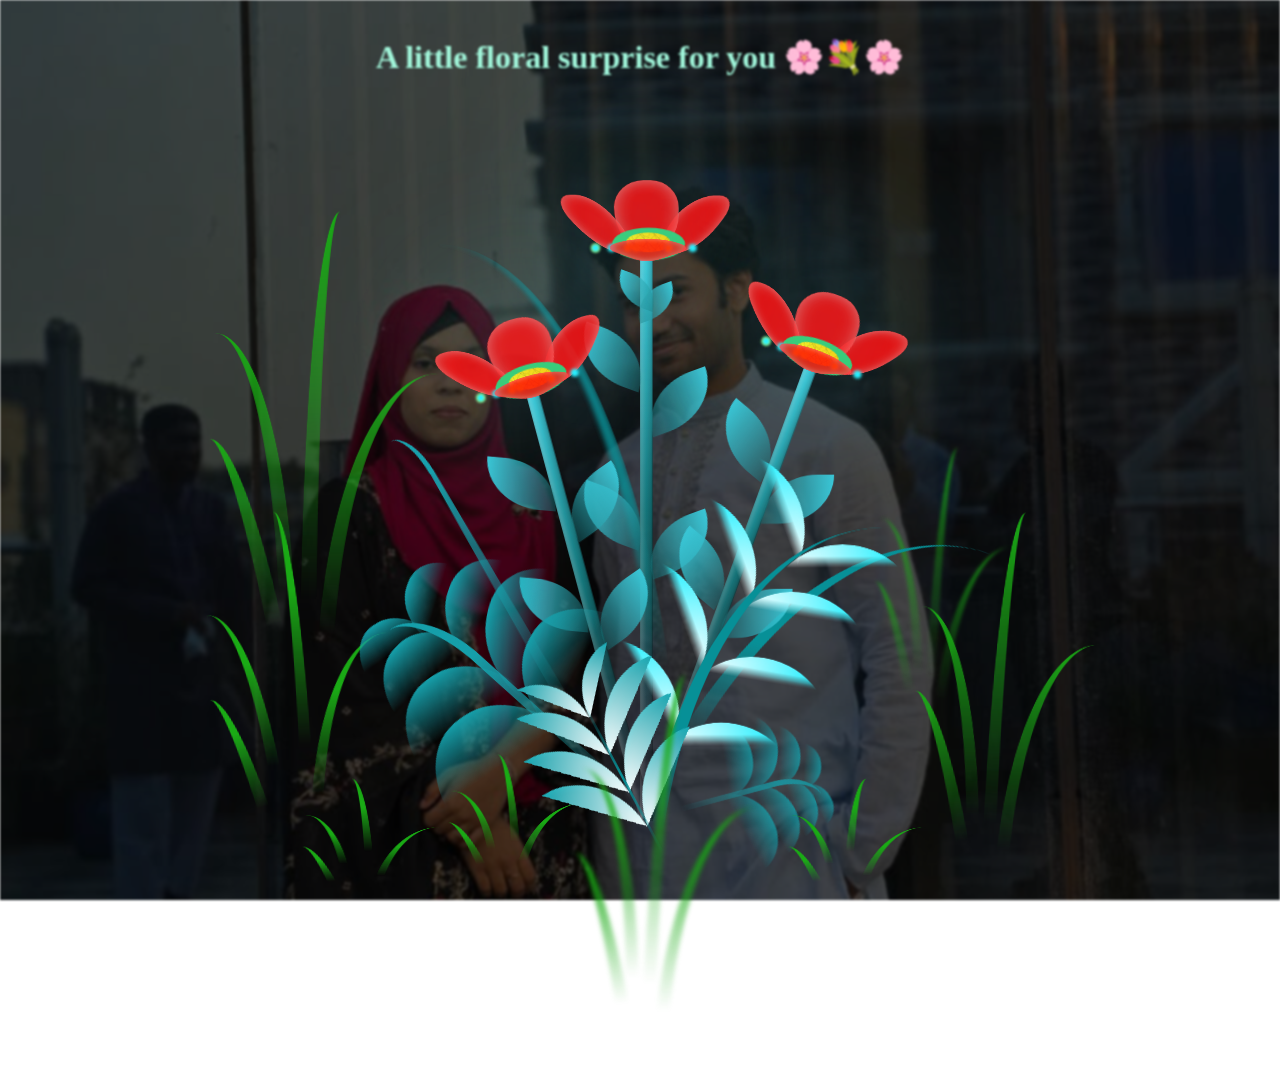
==== index1.html @ 7f997734 "first commit" ====
<!DOCTYPE html>
<html lang="en">
<head>
    <meta charset="UTF-8">
    <meta http-equiv="X-UA-Compatible" content="IE=edge">
    <meta name="viewport" content="width=device-width, initial-scale=1.0">
    <link rel="stylesheet" href="style1.css">
    <title>Blossoming Flowers at Magical Night</title>
</head>
<body class="not-loaded">
  <div class="night" style="text-align: center;"> <h1 style="color: rgb(162, 247, 219); margin-top: 3%;">A little floral surprise for you 🌸💐🌸 </h1> </div>
  <div class="flowers">
    
    <div class="flower flower--1">
      <div class="flower__leafs flower__leafs--1">
        <div class="flower__leaf flower__leaf--1"></div>
        <div class="flower__leaf flower__leaf--2"></div>
        <div class="flower__leaf flower__leaf--3"></div>
        <div class="flower__leaf flower__leaf--4"></div>
        <div class="flower__white-circle"></div>

        <div class="flower__light flower__light--1"></div>
        <div class="flower__light flower__light--2"></div>
        <div class="flower__light flower__light--3"></div>
        <div class="flower__light flower__light--4"></div>
        <div class="flower__light flower__light--5"></div>
        <div class="flower__light flower__light--6"></div>
        <div class="flower__light flower__light--7"></div>
        <div class="flower__light flower__light--8"></div>

      </div>
      <div class="flower__line">
        <div class="flower__line__leaf flower__line__leaf--1"></div>
        <div class="flower__line__leaf flower__line__leaf--2"></div>
        <div class="flower__line__leaf flower__line__leaf--3"></div>
        <div class="flower__line__leaf flower__line__leaf--4"></div>
        <div class="flower__line__leaf flower__line__leaf--5"></div>
        <div class="flower__line__leaf flower__line__leaf--6"></div>
      </div>
    </div>

    <div class="flower flower--2">
      <div class="flower__leafs flower__leafs--2">
        <div class="flower__leaf flower__leaf--1"></div>
        <div class="flower__leaf flower__leaf--2"></div>
        <div class="flower__leaf flower__leaf--3"></div>
        <div class="flower__leaf flower__leaf--4"></div>
        <div class="flower__white-circle"></div>

        <div class="flower__light flower__light--1"></div>
        <div class="flower__light flower__light--2"></div>
        <div class="flower__light flower__light--3"></div>
        <div class="flower__light flower__light--4"></div>
        <div class="flower__light flower__light--5"></div>
        <div class="flower__light flower__light--6"></div>
        <div class="flower__light flower__light--7"></div>
        <div class="flower__light flower__light--8"></div>

      </div>
      <div class="flower__line">
        <div class="flower__line__leaf flower__line__leaf--1"></div>
        <div class="flower__line__leaf flower__line__leaf--2"></div>
        <div class="flower__line__leaf flower__line__leaf--3"></div>
        <div class="flower__line__leaf flower__line__leaf--4"></div>
      </div>
    </div>

    <div class="flower flower--3">
      <div class="flower__leafs flower__leafs--3">
        <div class="flower__leaf flower__leaf--1"></div>
        <div class="flower__leaf flower__leaf--2"></div>
        <div class="flower__leaf flower__leaf--3"></div>
        <div class="flower__leaf flower__leaf--4"></div>
        <div class="flower__white-circle"></div>

        <div class="flower__light flower__light--1"></div>
        <div class="flower__light flower__light--2"></div>
        <div class="flower__light flower__light--3"></div>
        <div class="flower__light flower__light--4"></div>
        <div class="flower__light flower__light--5"></div>
        <div class="flower__light flower__light--6"></div>
        <div class="flower__light flower__light--7"></div>
        <div class="flower__light flower__light--8"></div>

      </div>
      <div class="flower__line">
        <div class="flower__line__leaf flower__line__leaf--1"></div>
        <div class="flower__line__leaf flower__line__leaf--2"></div>
        <div class="flower__line__leaf flower__line__leaf--3"></div>
        <div class="flower__line__leaf flower__line__leaf--4"></div>
      </div>
    </div>

    <div class="grow-ans" style="--d:1.2s">
      <div class="flower__g-long">
        <div class="flower__g-long__top"></div>
        <div class="flower__g-long__bottom"></div>
      </div>
    </div>

    <div class="growing-grass">
      <div class="flower__grass flower__grass--1">
        <div class="flower__grass--top"></div>
        <div class="flower__grass--bottom"></div>
        <div class="flower__grass__leaf flower__grass__leaf--1"></div>
        <div class="flower__grass__leaf flower__grass__leaf--2"></div>
        <div class="flower__grass__leaf flower__grass__leaf--3"></div>
        <div class="flower__grass__leaf flower__grass__leaf--4"></div>
        <div class="flower__grass__leaf flower__grass__leaf--5"></div>
        <div class="flower__grass__leaf flower__grass__leaf--6"></div>
        <div class="flower__grass__leaf flower__grass__leaf--7"></div>
        <div class="flower__grass__leaf flower__grass__leaf--8"></div>
        <div class="flower__grass__overlay"></div>
      </div>
    </div>

    <div class="growing-grass">
      <div class="flower__grass flower__grass--2">
        <div class="flower__grass--top"></div>
        <div class="flower__grass--bottom"></div>
        <div class="flower__grass__leaf flower__grass__leaf--1"></div>
        <div class="flower__grass__leaf flower__grass__leaf--2"></div>
        <div class="flower__grass__leaf flower__grass__leaf--3"></div>
        <div class="flower__grass__leaf flower__grass__leaf--4"></div>
        <div class="flower__grass__leaf flower__grass__leaf--5"></div>
        <div class="flower__grass__leaf flower__grass__leaf--6"></div>
        <div class="flower__grass__leaf flower__grass__leaf--7"></div>
        <div class="flower__grass__leaf flower__grass__leaf--8"></div>
        <div class="flower__grass__overlay"></div>
      </div>
    </div>

    <div class="grow-ans" style="--d:2.4s">
      <div class="flower__g-right flower__g-right--1">
        <div class="leaf"></div>
      </div>
    </div>

    <div class="grow-ans" style="--d:2.8s">
      <div class="flower__g-right flower__g-right--2">
        <div class="leaf"></div>
      </div>
    </div>

    <div class="grow-ans" style="--d:2.8s">
      <div class="flower__g-front">
        <div class="flower__g-front__leaf-wrapper flower__g-front__leaf-wrapper--1">
          <div class="flower__g-front__leaf"></div>
        </div>
        <div class="flower__g-front__leaf-wrapper flower__g-front__leaf-wrapper--2">
          <div class="flower__g-front__leaf"></div>
        </div>
        <div class="flower__g-front__leaf-wrapper flower__g-front__leaf-wrapper--3">
          <div class="flower__g-front__leaf"></div>
        </div>
        <div class="flower__g-front__leaf-wrapper flower__g-front__leaf-wrapper--4">
          <div class="flower__g-front__leaf"></div>
        </div>
        <div class="flower__g-front__leaf-wrapper flower__g-front__leaf-wrapper--5">
          <div class="flower__g-front__leaf"></div>
        </div>
        <div class="flower__g-front__leaf-wrapper flower__g-front__leaf-wrapper--6">
          <div class="flower__g-front__leaf"></div>
        </div>
        <div class="flower__g-front__leaf-wrapper flower__g-front__leaf-wrapper--7">
          <div class="flower__g-front__leaf"></div>
        </div>
        <div class="flower__g-front__leaf-wrapper flower__g-front__leaf-wrapper--8">
          <div class="flower__g-front__leaf"></div>
        </div>
        <div class="flower__g-front__line"></div>
      </div>
    </div>

    <div class="grow-ans" style="--d:3.2s">
      <div class="flower__g-fr">
        <div class="leaf"></div>
        <div class="flower__g-fr__leaf flower__g-fr__leaf--1"></div>
        <div class="flower__g-fr__leaf flower__g-fr__leaf--2"></div>
        <div class="flower__g-fr__leaf flower__g-fr__leaf--3"></div>
        <div class="flower__g-fr__leaf flower__g-fr__leaf--4"></div>
        <div class="flower__g-fr__leaf flower__g-fr__leaf--5"></div>
        <div class="flower__g-fr__leaf flower__g-fr__leaf--6"></div>
        <div class="flower__g-fr__leaf flower__g-fr__leaf--7"></div>
        <div class="flower__g-fr__leaf flower__g-fr__leaf--8"></div>
      </div>
    </div>

    <div class="long-g long-g--0">
      <div class="grow-ans" style="--d:3s">
        <div class="leaf leaf--0"></div>
      </div>
      <div class="grow-ans" style="--d:2.2s">
        <div class="leaf leaf--1"></div>
      </div>
      <div class="grow-ans" style="--d:3.4s">
        <div class="leaf leaf--2"></div>
      </div>
      <div class="grow-ans" style="--d:3.6s">
        <div class="leaf leaf--3"></div>
      </div>
    </div>

    <div class="long-g long-g--1">
      <div class="grow-ans" style="--d:3.6s">
        <div class="leaf leaf--0"></div>
      </div>
      <div class="grow-ans" style="--d:3.8s">
        <div class="leaf leaf--1"></div>
      </div>
      <div class="grow-ans" style="--d:4s">
        <div class="leaf leaf--2"></div>
      </div>
      <div class="grow-ans" style="--d:4.2s">
        <div class="leaf leaf--3"></div>
      </div>
    </div>

    <div class="long-g long-g--2">
      <div class="grow-ans" style="--d:4s">
        <div class="leaf leaf--0"></div>
      </div>
      <div class="grow-ans" style="--d:4.2s">
        <div class="leaf leaf--1"></div>
      </div>
      <div class="grow-ans" style="--d:4.4s">
        <div class="leaf leaf--2"></div>
      </div>
      <div class="grow-ans" style="--d:4.6s">
        <div class="leaf leaf--3"></div>
      </div>
    </div>

    <div class="long-g long-g--3">
      <div class="grow-ans" style="--d:4s">
        <div class="leaf leaf--0"></div>
      </div>
      <div class="grow-ans" style="--d:4.2s">
        <div class="leaf leaf--1"></div>
      </div>
      <div class="grow-ans" style="--d:3s">
        <div class="leaf leaf--2"></div>
      </div>
      <div class="grow-ans" style="--d:3.6s">
        <div class="leaf leaf--3"></div>
      </div>
    </div>

    <div class="long-g long-g--4">
      <div class="grow-ans" style="--d:4s">
        <div class="leaf leaf--0"></div>
      </div>
      <div class="grow-ans" style="--d:4.2s">
        <div class="leaf leaf--1"></div>
      </div>
      <div class="grow-ans" style="--d:3s">
        <div class="leaf leaf--2"></div>
      </div>
      <div class="grow-ans" style="--d:3.6s">
        <div class="leaf leaf--3"></div>
      </div>
    </div>

    <div class="long-g long-g--5">
      <div class="grow-ans" style="--d:4s">
        <div class="leaf leaf--0"></div>
      </div>
      <div class="grow-ans" style="--d:4.2s">
        <div class="leaf leaf--1"></div>
      </div>
      <div class="grow-ans" style="--d:3s">
        <div class="leaf leaf--2"></div>
      </div>
      <div class="grow-ans" style="--d:3.6s">
        <div class="leaf leaf--3"></div>
      </div>
    </div>

    <div class="long-g long-g--6">
      <div class="grow-ans" style="--d:4.2s">
        <div class="leaf leaf--0"></div>
      </div>
      <div class="grow-ans" style="--d:4.4s">
        <div class="leaf leaf--1"></div>
      </div>
      <div class="grow-ans" style="--d:4.6s">
        <div class="leaf leaf--2"></div>
      </div>
      <div class="grow-ans" style="--d:4.8s">
        <div class="leaf leaf--3"></div>
      </div>
    </div>

    <div class="long-g long-g--7">
      <div class="grow-ans" style="--d:3s">
        <div class="leaf leaf--0"></div>
      </div>
      <div class="grow-ans" style="--d:3.2s">
        <div class="leaf leaf--1"></div>
      </div>
      <div class="grow-ans" style="--d:3.5s">
        <div class="leaf leaf--2"></div>
      </div>
      <div class="grow-ans" style="--d:3.6s">
        <div class="leaf leaf--3"></div>
      </div>
    </div>
  </div>
</body>
</html>
<script src="main1.js"></script>
---- style1.css ----
*,
*::after,
*::before {
  padding: 0;
  margin: 0;
  box-sizing: border-box;
}

:root {
  --dark-color: #ffffff;
}

body {
  display: flex;
  align-items: flex-end;
  justify-content: center;
  min-height: 100vh;
  background-color: var(--dark-color);
  overflow: hidden;
  perspective: 1000px;
}

.night {
  position: fixed;
  left: 50%;
  top: 0;
  transform: translateX(-50%);
  width: 100%;
  height: 100%;
  filter: blur(0.1vmin);
  background: 
        linear-gradient(rgba(0, 0, 0, 0.7), rgba(0, 0, 0, 0.7)), /* Darker overlay */
        url('image.jpeg'); /* Background image */
  background-size: cover; /* Cover the entire page */
  background-position: center; /* Center the image */
  background-repeat: no-repeat; /* Prevent tiling */}

.flowers {
  position: relative;
  transform: scale(0.9);
}

.flower {
  position: absolute;
  bottom: 10vmin;
  transform-origin: bottom center;
  z-index: 10;
  --fl-speed: 0.8s;
}
.flower--1 {
  animation: moving-flower-1 4s linear infinite;
}
.flower--1 .flower__line {
  height: 70vmin;
  animation-delay: 0.3s;
}
.flower--1 .flower__line__leaf--1 {
  animation: blooming-leaf-right var(--fl-speed) 1.6s backwards;
}
.flower--1 .flower__line__leaf--2 {
  animation: blooming-leaf-right var(--fl-speed) 1.4s backwards;
}
.flower--1 .flower__line__leaf--3 {
  animation: blooming-leaf-left var(--fl-speed) 1.2s backwards;
}
.flower--1 .flower__line__leaf--4 {
  animation: blooming-leaf-left var(--fl-speed) 1s backwards;
}
.flower--1 .flower__line__leaf--5 {
  animation: blooming-leaf-right var(--fl-speed) 1.8s backwards;
}
.flower--1 .flower__line__leaf--6 {
  animation: blooming-leaf-left var(--fl-speed) 2s backwards;
}
.flower--2 {
  left: 50%;
  transform: rotate(20deg);
  animation: moving-flower-2 4s linear infinite;
}
.flower--2 .flower__line {
  height: 60vmin;
  animation-delay: 0.6s;
}
.flower--2 .flower__line__leaf--1 {
  animation: blooming-leaf-right var(--fl-speed) 1.9s backwards;
}
.flower--2 .flower__line__leaf--2 {
  animation: blooming-leaf-right var(--fl-speed) 1.7s backwards;
}
.flower--2 .flower__line__leaf--3 {
  animation: blooming-leaf-left var(--fl-speed) 1.5s backwards;
}
.flower--2 .flower__line__leaf--4 {
  animation: blooming-leaf-left var(--fl-speed) 1.3s backwards;
}
.flower--3 {
  left: 50%;
  transform: rotate(-15deg);
  animation: moving-flower-3 4s linear infinite;
}
.flower--3 .flower__line {
  animation-delay: 0.9s;
}
.flower--3 .flower__line__leaf--1 {
  animation: blooming-leaf-right var(--fl-speed) 2.5s backwards;
}
.flower--3 .flower__line__leaf--2 {
  animation: blooming-leaf-right var(--fl-speed) 2.3s backwards;
}
.flower--3 .flower__line__leaf--3 {
  animation: blooming-leaf-left var(--fl-speed) 2.1s backwards;
}
.flower--3 .flower__line__leaf--4 {
  animation: blooming-leaf-left var(--fl-speed) 1.9s backwards;
}
.flower__leafs {
  position: relative;
  animation: blooming-flower 2s backwards;
}
.flower__leafs--1 {
  animation-delay: 1.1s;
}
.flower__leafs--2 {
  animation-delay: 1.4s;
}
.flower__leafs--3 {
  animation-delay: 1.7s;
}
.flower__leafs::after {
  content: "";
  position: absolute;
  left: 0;
  top: 0;
  transform: translate(-50%, -100%);
  width: 8vmin;
  height: 8vmin;
  background-color: #6bf0ff;
  filter: blur(10vmin);
}
.flower__leaf {
  position: absolute;
  bottom: 0;
  left: 50%;
  width: 8vmin;
  height: 11vmin;
  border-radius: 51% 49% 47% 53%/44% 45% 55% 69%;
  background-color: #a7ffee;
  background-image: linear-gradient(to top, #ff0000, #ff0000);
  transform-origin: bottom center;
  opacity: 0.9;
  box-shadow: inset 0 0 2vmin rgba(255, 255, 255, 0.5);
}
.flower__leaf--1 {
  transform: translate(-10%, 1%) rotateY(40deg) rotateX(-50deg);
}
.flower__leaf--2 {
  transform: translate(-50%, -4%) rotateX(40deg);
}
.flower__leaf--3 {
  transform: translate(-90%, 0%) rotateY(45deg) rotateX(50deg);
}
.flower__leaf--4 {
  width: 8vmin;
  height: 8vmin;
  transform-origin: bottom left;
  border-radius: 4vmin 10vmin 4vmin 4vmin;
  transform: translate(0%, 18%) rotateX(70deg) rotate(-43deg);
  background-image: linear-gradient(to top, #ff0404, #ff0000);
  z-index: 1;
  opacity: 0.8;
}
.flower__white-circle {
  position: absolute;
  left: -3.5vmin;
  top: -3vmin;
  width: 9vmin;
  height: 4vmin;
  border-radius: 50%;
  background-color: #34c96e;
}
.flower__white-circle::after {
  content: "";
  position: absolute;
  left: 50%;
  top: 45%;
  transform: translate(-50%, -50%);
  width: 60%;
  height: 60%;
  border-radius: inherit;
  background-image: repeating-linear-gradient(135deg, rgba(0, 0, 0, 0.03) 0px, rgba(0, 0, 0, 0.03) 1px, transparent 1px, transparent 12px), repeating-linear-gradient(45deg, rgba(0, 0, 0, 0.03) 0px, rgba(0, 0, 0, 0.03) 1px, transparent 1px, transparent 12px), repeating-linear-gradient(67.5deg, rgba(0, 0, 0, 0.03) 0px, rgba(0, 0, 0, 0.03) 1px, transparent 1px, transparent 12px), repeating-linear-gradient(135deg, rgba(0, 0, 0, 0.03) 0px, rgba(0, 0, 0, 0.03) 1px, transparent 1px, transparent 12px), repeating-linear-gradient(45deg, rgba(0, 0, 0, 0.03) 0px, rgba(0, 0, 0, 0.03) 1px, transparent 1px, transparent 12px), repeating-linear-gradient(112.5deg, rgba(0, 0, 0, 0.03) 0px, rgba(0, 0, 0, 0.03) 1px, transparent 1px, transparent 12px), repeating-linear-gradient(112.5deg, rgba(0, 0, 0, 0.03) 0px, rgba(0, 0, 0, 0.03) 1px, transparent 1px, transparent 12px), repeating-linear-gradient(45deg, rgba(0, 0, 0, 0.03) 0px, rgba(0, 0, 0, 0.03) 1px, transparent 1px, transparent 12px), repeating-linear-gradient(22.5deg, rgba(0, 0, 0, 0.03) 0px, rgba(0, 0, 0, 0.03) 1px, transparent 1px, transparent 12px), repeating-linear-gradient(45deg, rgba(0, 0, 0, 0.03) 0px, rgba(0, 0, 0, 0.03) 1px, transparent 1px, transparent 12px), repeating-linear-gradient(22.5deg, rgba(0, 0, 0, 0.03) 0px, rgba(0, 0, 0, 0.03) 1px, transparent 1px, transparent 12px), repeating-linear-gradient(135deg, rgba(0, 0, 0, 0.03) 0px, rgba(0, 0, 0, 0.03) 1px, transparent 1px, transparent 12px), repeating-linear-gradient(157.5deg, rgba(0, 0, 0, 0.03) 0px, rgba(0, 0, 0, 0.03) 1px, transparent 1px, transparent 12px), repeating-linear-gradient(67.5deg, rgba(0, 0, 0, 0.03) 0px, rgba(0, 0, 0, 0.03) 1px, transparent 1px, transparent 12px), repeating-linear-gradient(67.5deg, rgba(0, 0, 0, 0.03) 0px, rgba(0, 0, 0, 0.03) 1px, transparent 1px, transparent 12px), linear-gradient(90deg, rgb(255, 235, 18), rgb(255, 206, 0));
}
.flower__line {
  height: 55vmin;
  width: 1.5vmin;
  background-image: linear-gradient(to left, rgba(0, 0, 0, 0.2), transparent, rgba(255, 255, 255, 0.2)), linear-gradient(to top, transparent 10%, #14757a, #39c6d6);
  box-shadow: inset 0 0 2px rgba(0, 0, 0, 0.5);
  animation: grow-flower-tree 4s backwards;
}
.flower__line__leaf {
  --w: 7vmin;
  --h: calc(var(--w) + 2vmin);
  position: absolute;
  top: 20%;
  left: 90%;
  width: var(--w);
  height: var(--h);
  border-top-right-radius: var(--h);
  border-bottom-left-radius: var(--h);
  background-image: linear-gradient(to top, rgba(20, 117, 122, 0.4), #39c6d6);
}
.flower__line__leaf--1 {
  transform: rotate(70deg) rotateY(30deg);
}
.flower__line__leaf--2 {
  top: 45%;
  transform: rotate(70deg) rotateY(30deg);
}
.flower__line__leaf--3, .flower__line__leaf--4, .flower__line__leaf--6 {
  border-top-right-radius: 0;
  border-bottom-left-radius: 0;
  border-top-left-radius: var(--h);
  border-bottom-right-radius: var(--h);
  left: -460%;
  top: 12%;
  transform: rotate(-70deg) rotateY(30deg);
}
.flower__line__leaf--4 {
  top: 40%;
}
.flower__line__leaf--5 {
  top: 0;
  transform-origin: left;
  transform: rotate(70deg) rotateY(30deg) scale(0.6);
}
.flower__line__leaf--6 {
  top: -2%;
  left: -450%;
  transform-origin: right;
  transform: rotate(-70deg) rotateY(30deg) scale(0.6);
}
.flower__light {
  position: absolute;
  bottom: 0vmin;
  width: 1vmin;
  height: 1vmin;
  background-color: rgb(255, 251, 0);
  border-radius: 50%;
  filter: blur(0.2vmin);
  animation: light-ans 4s linear infinite backwards;
}
.flower__light:nth-child(odd) {
  background-color: #23f0ff;
}
.flower__light--1 {
  left: -2vmin;
  animation-delay: 1s;
}
.flower__light--2 {
  left: 3vmin;
  animation-delay: 0.5s;
}
.flower__light--3 {
  left: -6vmin;
  animation-delay: 0.3s;
}
.flower__light--4 {
  left: 6vmin;
  animation-delay: 0.9s;
}
.flower__light--5 {
  left: -1vmin;
  animation-delay: 1.5s;
}
.flower__light--6 {
  left: -4vmin;
  animation-delay: 3s;
}
.flower__light--7 {
  left: 3vmin;
  animation-delay: 2s;
}
.flower__light--8 {
  left: -6vmin;
  animation-delay: 3.5s;
}
.flower__grass {
  --c: #159faa;
  --line-w: 1.5vmin;
  position: absolute;
  bottom: 12vmin;
  left: -7vmin;
  display: flex;
  flex-direction: column;
  align-items: flex-end;
  z-index: 20;
  transform-origin: bottom center;
  transform: rotate(-48deg) rotateY(40deg);
}
.flower__grass--1 {
  animation: moving-grass 2s linear infinite;
}
.flower__grass--2 {
  left: 2vmin;
  bottom: 10vmin;
  transform: scale(0.5) rotate(75deg) rotateX(10deg) rotateY(-200deg);
  opacity: 0.8;
  z-index: 0;
  animation: moving-grass--2 1.5s linear infinite;
}
.flower__grass--top {
  width: 7vmin;
  height: 10vmin;
  border-top-right-radius: 100%;
  border-right: var(--line-w) solid var(--c);
  transform-origin: bottom center;
  transform: rotate(-2deg);
}
.flower__grass--bottom {
  margin-top: -2px;
  width: var(--line-w);
  height: 25vmin;
  background-image: linear-gradient(to top, transparent, var(--c));
}
.flower__grass__leaf {
  --size: 10vmin;
  position: absolute;
  width: calc(var(--size) * 2.1);
  height: var(--size);
  border-top-left-radius: var(--size);
  border-top-right-radius: var(--size);
  background-image: linear-gradient(to top, transparent, transparent 30%, var(--c));
  z-index: 100;
}
.flower__grass__leaf--1 {
  top: -6%;
  left: 30%;
  --size: 6vmin;
  transform: rotate(-20deg);
  animation: growing-grass-ans--1 2s 2.6s backwards;
}
@keyframes growing-grass-ans--1 {
  0% {
    transform-origin: bottom left;
    transform: rotate(-20deg) scale(0);
  }
}
.flower__grass__leaf--2 {
  top: -5%;
  left: -110%;
  --size: 6vmin;
  transform: rotate(10deg);
  animation: growing-grass-ans--2 2s 2.4s linear backwards;
}
@keyframes growing-grass-ans--2 {
  0% {
    transform-origin: bottom right;
    transform: rotate(10deg) scale(0);
  }
}
.flower__grass__leaf--3 {
  top: 5%;
  left: 60%;
  --size: 8vmin;
  transform: rotate(-18deg) rotateX(-20deg);
  animation: growing-grass-ans--3 2s 2.2s linear backwards;
}
@keyframes growing-grass-ans--3 {
  0% {
    transform-origin: bottom left;
    transform: rotate(-18deg) rotateX(-20deg) scale(0);
  }
}
.flower__grass__leaf--4 {
  top: 6%;
  left: -135%;
  --size: 8vmin;
  transform: rotate(2deg);
  animation: growing-grass-ans--4 2s 2s linear backwards;
}
@keyframes growing-grass-ans--4 {
  0% {
    transform-origin: bottom right;
    transform: rotate(2deg) scale(0);
  }
}
.flower__grass__leaf--5 {
  top: 20%;
  left: 60%;
  --size: 10vmin;
  transform: rotate(-24deg) rotateX(-20deg);
  animation: growing-grass-ans--5 2s 1.8s linear backwards;
}
@keyframes growing-grass-ans--5 {
  0% {
    transform-origin: bottom left;
    transform: rotate(-24deg) rotateX(-20deg) scale(0);
  }
}
.flower__grass__leaf--6 {
  top: 22%;
  left: -180%;
  --size: 10vmin;
  transform: rotate(10deg);
  animation: growing-grass-ans--6 2s 1.6s linear backwards;
}
@keyframes growing-grass-ans--6 {
  0% {
    transform-origin: bottom right;
    transform: rotate(10deg) scale(0);
  }
}
.flower__grass__leaf--7 {
  top: 39%;
  left: 70%;
  --size: 10vmin;
  transform: rotate(-10deg);
  animation: growing-grass-ans--7 2s 1.4s linear backwards;
}
@keyframes growing-grass-ans--7 {
  0% {
    transform-origin: bottom left;
    transform: rotate(-10deg) scale(0);
  }
}
.flower__grass__leaf--8 {
  top: 40%;
  left: -215%;
  --size: 11vmin;
  transform: rotate(10deg);
  animation: growing-grass-ans--8 2s 1.2s linear backwards;
}
@keyframes growing-grass-ans--8 {
  0% {
    transform-origin: bottom right;
    transform: rotate(10deg) scale(0);
  }
}
.flower__grass__overlay {
  position: absolute;
  top: -10%;
  right: 0%;
  width: 100%;
  height: 100%;
  /* background-color: rgba(0, 0, 0, 0.6); */
  filter: blur(1.5vmin);
  z-index: 100;
}
.flower__g-long {
  --w: 2vmin;
  --h: 6vmin;
  --c: #159faa;
  position: absolute;
  bottom: 10vmin;
  left: -3vmin;
  transform-origin: bottom center;
  transform: rotate(-30deg) rotateY(-20deg);
  display: flex;
  flex-direction: column;
  align-items: flex-end;
  animation: flower-g-long-ans 3s linear infinite;
}
@keyframes flower-g-long-ans {
  0%, 100% {
    transform: rotate(-30deg) rotateY(-20deg);
  }
  50% {
    transform: rotate(-32deg) rotateY(-20deg);
  }
}
.flower__g-long__top {
  top: calc(var(--h) * -1);
  width: calc(var(--w) + 1vmin);
  height: var(--h);
  border-top-right-radius: 100%;
  border-right: 0.7vmin solid var(--c);
  transform: translate(-0.7vmin, 1vmin);
}
.flower__g-long__bottom {
  width: var(--w);
  height: 50vmin;
  transform-origin: bottom center;
  background-image: linear-gradient(to top, transparent 30%, var(--c));
  box-shadow: inset 0 0 2px rgba(0, 0, 0, 0.5);
  -webkit-clip-path: polygon(35% 0, 65% 1%, 100% 100%, 0% 100%);
          clip-path: polygon(35% 0, 65% 1%, 100% 100%, 0% 100%);
}
.flower__g-right {
  position: absolute;
  bottom: 6vmin;
  left: -2vmin;
  transform-origin: bottom left;
  transform: rotate(20deg);
}
.flower__g-right .leaf {
  width: 30vmin;
  height: 50vmin;
  border-top-left-radius: 100%;
  border-left: 2vmin solid #079097;
  /* background-image: linear-gradient(to bottom, transparent, var(--dark-color) 60%); */
  -webkit-mask-image: linear-gradient(to top, transparent 30%, #079097 60%);
}
.flower__g-right--1 {
  animation: flower-g-right-ans 2.5s linear infinite;
}
.flower__g-right--2 {
  left: 5vmin;
  transform: rotateY(-180deg);
  animation: flower-g-right-ans--2 3s linear infinite;
}
.flower__g-right--2 .leaf {
  height: 75vmin;
  filter: blur(0.3vmin);
  opacity: 0.8;
}
@keyframes flower-g-right-ans {
  0%, 100% {
    transform: rotate(20deg);
  }
  50% {
    transform: rotate(24deg) rotateX(-20deg);
  }
}
@keyframes flower-g-right-ans--2 {
  0%, 100% {
    transform: rotateY(-180deg) rotate(0deg) rotateX(-20deg);
  }
  50% {
    transform: rotateY(-180deg) rotate(6deg) rotateX(-20deg);
  }
}
.flower__g-front {
  position: absolute;
  bottom: 6vmin;
  left: 2.5vmin;
  z-index: 100;
  transform-origin: bottom center;
  transform: rotate(-28deg) rotateY(30deg) scale(1.04);
  animation: flower__g-front-ans 2s linear infinite;
}
@keyframes flower__g-front-ans {
  0%, 100% {
    transform: rotate(-28deg) rotateY(30deg) scale(1.04);
  }
  50% {
    transform: rotate(-35deg) rotateY(40deg) scale(1.04);
  }
}
.flower__g-front__line {
  width: 0.3vmin;
  height: 20vmin;
  background-image: linear-gradient(to top, transparent, #079097, transparent 100%);
  position: relative;
}
.flower__g-front__leaf-wrapper {
  position: absolute;
  top: 0;
  left: 0;
  transform-origin: bottom left;
  transform: rotate(10deg);
}
.flower__g-front__leaf-wrapper:nth-child(even) {
  left: 0vmin;
  transform: rotateY(-180deg) rotate(5deg);
  animation: flower__g-front__leaf-left-ans 1s ease-in backwards;
}
.flower__g-front__leaf-wrapper:nth-child(odd) {
  animation: flower__g-front__leaf-ans 1s ease-in backwards;
}
.flower__g-front__leaf-wrapper--1 {
  top: -8vmin;
  transform: scale(0.7);
  animation: flower__g-front__leaf-ans 1s 5.5s ease-in backwards !important;
}
.flower__g-front__leaf-wrapper--2 {
  top: -8vmin;
  transform: rotateY(-180deg) scale(0.7) !important;
  animation: flower__g-front__leaf-left-ans-2 1s 4.6s ease-in backwards !important;
}
.flower__g-front__leaf-wrapper--3 {
  top: -3vmin;
  animation: flower__g-front__leaf-ans 1s 4.6s ease-in backwards;
}
.flower__g-front__leaf-wrapper--4 {
  top: -3vmin;
  transform: rotateY(-180deg) scale(0.9) !important;
  animation: flower__g-front__leaf-left-ans-2 1s 4.6s ease-in backwards !important;
}
@keyframes flower__g-front__leaf-left-ans-2 {
  0% {
    transform: rotateY(-180deg) scale(0);
  }
}
.flower__g-front__leaf-wrapper--5, .flower__g-front__leaf-wrapper--6 {
  top: 2vmin;
}
.flower__g-front__leaf-wrapper--7, .flower__g-front__leaf-wrapper--8 {
  top: 6.5vmin;
}
.flower__g-front__leaf-wrapper--2 {
  animation-delay: 5.2s !important;
}
.flower__g-front__leaf-wrapper--3 {
  animation-delay: 4.9s !important;
}
.flower__g-front__leaf-wrapper--5 {
  animation-delay: 4.3s !important;
}
.flower__g-front__leaf-wrapper--6 {
  animation-delay: 4.1s !important;
}
.flower__g-front__leaf-wrapper--7 {
  animation-delay: 3.8s !important;
}
.flower__g-front__leaf-wrapper--8 {
  animation-delay: 3.5s !important;
}
@keyframes flower__g-front__leaf-ans {
  0% {
    transform: rotate(10deg) scale(0);
  }
}
@keyframes flower__g-front__leaf-left-ans {
  0% {
    transform: rotateY(-180deg) rotate(5deg) scale(0);
  }
}
.flower__g-front__leaf {
  width: 10vmin;
  height: 10vmin;
  border-radius: 100% 0% 0% 100%/100% 100% 0% 0%;
  box-shadow: inset 0 2px 1vmin hsla(184, 97%, 58%, 0.2);
  background-image: linear-gradient(to bottom left, transparent, var(--dark-color)), linear-gradient(to bottom right, #159faa 50%, transparent 50%, transparent);
  -webkit-mask-image: linear-gradient(to bottom right, #159faa 50%, transparent 50%, transparent);
  mask-image: linear-gradient(to bottom right, #159faa 50%, transparent 50%, transparent);
}
.flower__g-fr {
  position: absolute;
  bottom: -4vmin;
  left: vmin;
  transform-origin: bottom left;
  z-index: 10;
  animation: flower__g-fr-ans 2s linear infinite;
}
@keyframes flower__g-fr-ans {
  0%, 100% {
    transform: rotate(2deg);
  }
  50% {
    transform: rotate(4deg);
  }
}
.flower__g-fr .leaf {
  width: 30vmin;
  height: 50vmin;
  border-top-left-radius: 100%;
  border-left: 2vmin solid #079097;
  -webkit-mask-image: linear-gradient(to top, transparent 25%, #079097 50%);
  position: relative;
  z-index: 1;
}
.flower__g-fr__leaf {
  position: absolute;
  top: 0;
  left: 0;
  width: 10vmin;
  height: 10vmin;
  border-radius: 100% 0% 0% 100%/100% 100% 0% 0%;
  box-shadow: inset 0 2px 1vmin hsla(184, 97%, 58%, 0.2);
  background-image: linear-gradient(to bottom left, transparent, var(--dark-color) 98%), linear-gradient(to bottom right, #23f0ff 45%, transparent 50%, transparent);
  -webkit-mask-image: linear-gradient(135deg, #159faa 40%, transparent 50%, transparent);
}
.flower__g-fr__leaf--1 {
  left: 20vmin;
  transform: rotate(45deg);
  animation: flower__g-fr-leaft-ans-1 0.5s 5.2s linear backwards;
}
@keyframes flower__g-fr-leaft-ans-1 {
  0% {
    transform-origin: left;
    transform: rotate(45deg) scale(0);
  }
}
.flower__g-fr__leaf--2 {
  left: 12vmin;
  top: -7vmin;
  transform: rotate(25deg) rotateY(-180deg);
  animation: flower__g-fr-leaft-ans-6 0.5s 5s linear backwards;
}
.flower__g-fr__leaf--3 {
  left: 15vmin;
  top: 6vmin;
  transform: rotate(55deg);
  animation: flower__g-fr-leaft-ans-5 0.5s 4.8s linear backwards;
}
.flower__g-fr__leaf--4 {
  left: 6vmin;
  top: -2vmin;
  transform: rotate(25deg) rotateY(-180deg);
  animation: flower__g-fr-leaft-ans-6 0.5s 4.6s linear backwards;
}
.flower__g-fr__leaf--5 {
  left: 10vmin;
  top: 14vmin;
  transform: rotate(55deg);
  animation: flower__g-fr-leaft-ans-5 0.5s 4.4s linear backwards;
}
@keyframes flower__g-fr-leaft-ans-5 {
  0% {
    transform-origin: left;
    transform: rotate(55deg) scale(0);
  }
}
.flower__g-fr__leaf--6 {
  left: 0vmin;
  top: 6vmin;
  transform: rotate(25deg) rotateY(-180deg);
  animation: flower__g-fr-leaft-ans-6 0.5s 4.2s linear backwards;
}
@keyframes flower__g-fr-leaft-ans-6 {
  0% {
    transform-origin: right;
    transform: rotate(25deg) rotateY(-180deg) scale(0);
  }
}
.flower__g-fr__leaf--7 {
  left: 5vmin;
  top: 22vmin;
  transform: rotate(45deg);
  animation: flower__g-fr-leaft-ans-7 0.5s 4s linear backwards;
}
@keyframes flower__g-fr-leaft-ans-7 {
  0% {
    transform-origin: left;
    transform: rotate(45deg) scale(0);
  }
}
.flower__g-fr__leaf--8 {
  left: -4vmin;
  top: 15vmin;
  transform: rotate(15deg) rotateY(-180deg);
  animation: flower__g-fr-leaft-ans-8 0.5s 3.8s linear backwards;
}
@keyframes flower__g-fr-leaft-ans-8 {
  0% {
    transform-origin: right;
    transform: rotate(15deg) rotateY(-180deg) scale(0);
  }
}

.long-g {
  position: absolute;
  bottom: 25vmin;
  left: -42vmin;
  transform-origin: bottom left;
}
.long-g--1 {
  bottom: 0vmin;
  transform: scale(0.8) rotate(-5deg);
}
.long-g--1 .leaf {
  -webkit-mask-image: linear-gradient(to top, transparent 40%, #079097 80%) !important;
}
.long-g--1 .leaf--1 {
  --w: 5vmin;
  --h: 60vmin;
  left: -2vmin;
  transform: rotate(3deg) rotateY(-180deg);
}
.long-g--2, .long-g--3 {
  bottom: -3vmin;
  left: -35vmin;
  transform-origin: center;
  transform: scale(0.6) rotateX(60deg);
}
.long-g--2 .leaf, .long-g--3 .leaf {
  -webkit-mask-image: linear-gradient(to top, transparent 50%, #079097 80%) !important;
}
.long-g--2 .leaf--1, .long-g--3 .leaf--1 {
  left: -1vmin;
  transform: rotateY(-180deg);
}
.long-g--3 {
  left: -17vmin;
  bottom: 0vmin;
}
.long-g--3 .leaf {
  -webkit-mask-image: linear-gradient(to top, transparent 40%, #079097 80%) !important;
}
.long-g--4 {
  left: 25vmin;
  bottom: -3vmin;
  transform-origin: center;
  transform: scale(0.6) rotateX(60deg);
}
.long-g--4 .leaf {
  -webkit-mask-image: linear-gradient(to top, transparent 50%, #079097 80%) !important;
}
.long-g--5 {
  left: 42vmin;
  bottom: 0vmin;
  transform: scale(0.8) rotate(2deg);
}
.long-g--6 {
  left: 0vmin;
  bottom: -20vmin;
  z-index: 100;
  filter: blur(0.3vmin);
  transform: scale(0.8) rotate(2deg);
}
.long-g--7 {
  left: 35vmin;
  bottom: 20vmin;
  z-index: -1;
  filter: blur(0.3vmin);
  transform: scale(0.6) rotate(2deg);
  opacity: 0.7;
}
.long-g .leaf {
  --w: 15vmin;
  --h: 40vmin;
  --c: #1aaa15;
  position: absolute;
  bottom: 0;
  width: var(--w);
  height: var(--h);
  border-top-left-radius: 100%;
  border-left: 2vmin solid var(--c);
  -webkit-mask-image: linear-gradient(to top, transparent 20%, var(--dark-color));
  transform-origin: bottom center;
}
.long-g .leaf--0 {
  left: 2vmin;
  animation: leaf-ans-1 4s linear infinite;
}
.long-g .leaf--1 {
  --w: 5vmin;
  --h: 60vmin;
  animation: leaf-ans-1 4s linear infinite;
}
.long-g .leaf--2 {
  --w: 10vmin;
  --h: 40vmin;
  left: -0.5vmin;
  bottom: 5vmin;
  transform-origin: bottom left;
  transform: rotateY(-180deg);
  animation: leaf-ans-2 3s linear infinite;
}
.long-g .leaf--3 {
  --w: 5vmin;
  --h: 30vmin;
  left: -1vmin;
  bottom: 3.2vmin;
  transform-origin: bottom left;
  transform: rotate(-10deg) rotateY(-180deg);
  animation: leaf-ans-3 3s linear infinite;
}

@keyframes leaf-ans-1 {
  0%, 100% {
    transform: rotate(-5deg) scale(1);
  }
  50% {
    transform: rotate(5deg) scale(1.1);
  }
}
@keyframes leaf-ans-2 {
  0%, 100% {
    transform: rotateY(-180deg) rotate(5deg);
  }
  50% {
    transform: rotateY(-180deg) rotate(0deg) scale(1.1);
  }
}
@keyframes leaf-ans-3 {
  0%, 100% {
    transform: rotate(-10deg) rotateY(-180deg);
  }
  50% {
    transform: rotate(-20deg) rotateY(-180deg);
  }
}
.grow-ans {
  animation: grow-ans 2s var(--d) backwards;
}

@keyframes grow-ans {
  0% {
    transform: scale(0);
    opacity: 0;
  }
}
@keyframes light-ans {
  0% {
    opacity: 0;
    transform: translateY(0vmin);
  }
  25% {
    opacity: 1;
    transform: translateY(-5vmin) translateX(-2vmin);
  }
  50% {
    opacity: 1;
    transform: translateY(-15vmin) translateX(2vmin);
    filter: blur(0.2vmin);
  }
  75% {
    transform: translateY(-20vmin) translateX(-2vmin);
    filter: blur(0.2vmin);
  }
  100% {
    transform: translateY(-30vmin);
    opacity: 0;
    filter: blur(1vmin);
  }
}
@keyframes moving-flower-1 {
  0%, 100% {
    transform: rotate(2deg);
  }
  50% {
    transform: rotate(-2deg);
  }
}
@keyframes moving-flower-2 {
  0%, 100% {
    transform: rotate(18deg);
  }
  50% {
    transform: rotate(14deg);
  }
}
@keyframes moving-flower-3 {
  0%, 100% {
    transform: rotate(-18deg);
  }
  50% {
    transform: rotate(-20deg) rotateY(-10deg);
  }
}
@keyframes blooming-leaf-right {
  0% {
    transform-origin: left;
    transform: rotate(70deg) rotateY(30deg) scale(0);
  }
}
@keyframes blooming-leaf-left {
  0% {
    transform-origin: right;
    transform: rotate(-70deg) rotateY(30deg) scale(0);
  }
}
@keyframes grow-flower-tree {
  0% {
    height: 0;
    border-radius: 1vmin;
  }
}
@keyframes blooming-flower {
  0% {
    transform: scale(0);
  }
}
@keyframes moving-grass {
  0%, 100% {
    transform: rotate(-48deg) rotateY(40deg);
  }
  50% {
    transform: rotate(-50deg) rotateY(40deg);
  }
}
@keyframes moving-grass--2 {
  0%, 100% {
    transform: scale(0.5) rotate(75deg) rotateX(10deg) rotateY(-200deg);
  }
  50% {
    transform: scale(0.5) rotate(79deg) rotateX(10deg) rotateY(-200deg);
  }
}
.growing-grass {
  animation: growing-grass-ans 1s 2s backwards;
}

@keyframes growing-grass-ans {
  0% {
    transform: scale(0);
  }
}
.not-loaded * {
  animation-play-state: paused !important;
}/*# sourceMappingURL=style.css.map */
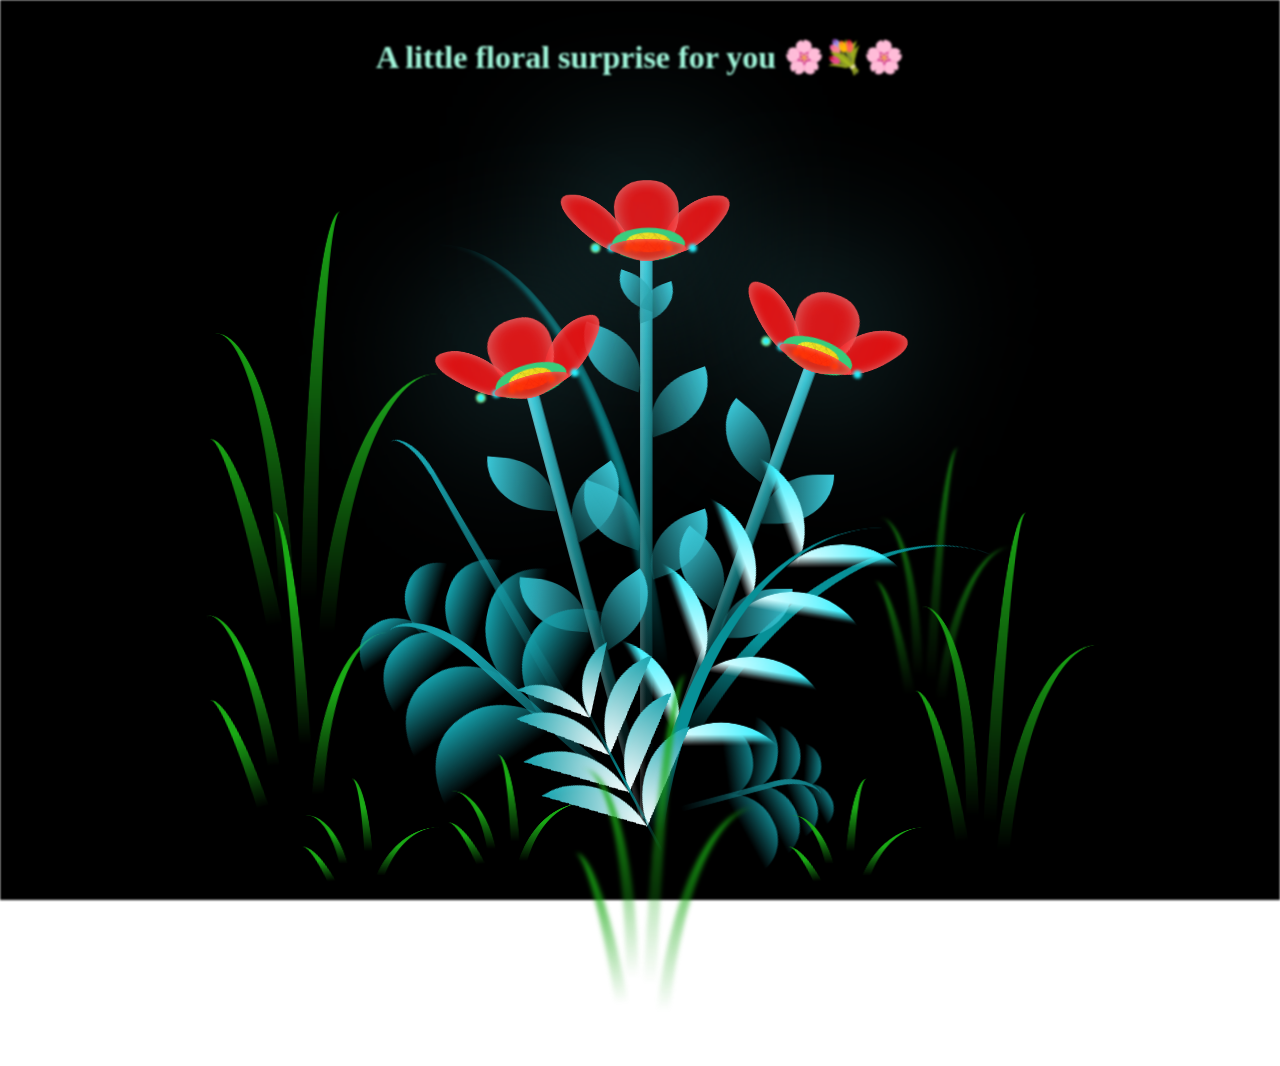
==== commit d4600df3: "video added" ====
--- a/index1.html
+++ b/index1.html
@@ -1,311 +1,330 @@
-<!DOCTYPE html>
+<!doctype html>
 <html lang="en">
-<head>
-    <meta charset="UTF-8">
-    <meta http-equiv="X-UA-Compatible" content="IE=edge">
-    <meta name="viewport" content="width=device-width, initial-scale=1.0">
-    <link rel="stylesheet" href="style1.css">
+  <head>
+    <meta charset="UTF-8" />
+    <meta http-equiv="X-UA-Compatible" content="IE=edge" />
+    <meta name="viewport" content="width=device-width, initial-scale=1.0" />
+    <link rel="stylesheet" href="style1.css" />
     <title>Blossoming Flowers at Magical Night</title>
-</head>
-<body class="not-loaded">
-  <div class="night" style="text-align: center;"> <h1 style="color: rgb(162, 247, 219); margin-top: 3%;">A little floral surprise for you 🌸💐🌸 </h1> </div>
-  <div class="flowers">
-    
-    <div class="flower flower--1">
-      <div class="flower__leafs flower__leafs--1">
-        <div class="flower__leaf flower__leaf--1"></div>
-        <div class="flower__leaf flower__leaf--2"></div>
-        <div class="flower__leaf flower__leaf--3"></div>
-        <div class="flower__leaf flower__leaf--4"></div>
-        <div class="flower__white-circle"></div>
-
-        <div class="flower__light flower__light--1"></div>
-        <div class="flower__light flower__light--2"></div>
-        <div class="flower__light flower__light--3"></div>
-        <div class="flower__light flower__light--4"></div>
-        <div class="flower__light flower__light--5"></div>
-        <div class="flower__light flower__light--6"></div>
-        <div class="flower__light flower__light--7"></div>
-        <div class="flower__light flower__light--8"></div>
-
-      </div>
-      <div class="flower__line">
-        <div class="flower__line__leaf flower__line__leaf--1"></div>
-        <div class="flower__line__leaf flower__line__leaf--2"></div>
-        <div class="flower__line__leaf flower__line__leaf--3"></div>
-        <div class="flower__line__leaf flower__line__leaf--4"></div>
-        <div class="flower__line__leaf flower__line__leaf--5"></div>
-        <div class="flower__line__leaf flower__line__leaf--6"></div>
-      </div>
+  </head>
+  <body class="not-loaded">
+    <div class="night" style="text-align: center">
+      <video class="night__video" autoplay muted loop playsinline>
+        <source src="vid1.mp4" type="video/mp4" />
+      </video>
+      <h1 style="color: rgb(162, 247, 219); margin-top: 3%">
+        A little floral surprise for you 🌸💐🌸
+      </h1>
     </div>
-
-    <div class="flower flower--2">
-      <div class="flower__leafs flower__leafs--2">
-        <div class="flower__leaf flower__leaf--1"></div>
-        <div class="flower__leaf flower__leaf--2"></div>
-        <div class="flower__leaf flower__leaf--3"></div>
-        <div class="flower__leaf flower__leaf--4"></div>
-        <div class="flower__white-circle"></div>
-
-        <div class="flower__light flower__light--1"></div>
-        <div class="flower__light flower__light--2"></div>
-        <div class="flower__light flower__light--3"></div>
-        <div class="flower__light flower__light--4"></div>
-        <div class="flower__light flower__light--5"></div>
-        <div class="flower__light flower__light--6"></div>
-        <div class="flower__light flower__light--7"></div>
-        <div class="flower__light flower__light--8"></div>
-
-      </div>
-      <div class="flower__line">
-        <div class="flower__line__leaf flower__line__leaf--1"></div>
-        <div class="flower__line__leaf flower__line__leaf--2"></div>
-        <div class="flower__line__leaf flower__line__leaf--3"></div>
-        <div class="flower__line__leaf flower__line__leaf--4"></div>
+    <div class="flowers">
+      <div class="flower flower--1">
+        <div class="flower__leafs flower__leafs--1">
+          <div class="flower__leaf flower__leaf--1"></div>
+          <div class="flower__leaf flower__leaf--2"></div>
+          <div class="flower__leaf flower__leaf--3"></div>
+          <div class="flower__leaf flower__leaf--4"></div>
+          <div class="flower__white-circle"></div>
+
+          <div class="flower__light flower__light--1"></div>
+          <div class="flower__light flower__light--2"></div>
+          <div class="flower__light flower__light--3"></div>
+          <div class="flower__light flower__light--4"></div>
+          <div class="flower__light flower__light--5"></div>
+          <div class="flower__light flower__light--6"></div>
+          <div class="flower__light flower__light--7"></div>
+          <div class="flower__light flower__light--8"></div>
+        </div>
+        <div class="flower__line">
+          <div class="flower__line__leaf flower__line__leaf--1"></div>
+          <div class="flower__line__leaf flower__line__leaf--2"></div>
+          <div class="flower__line__leaf flower__line__leaf--3"></div>
+          <div class="flower__line__leaf flower__line__leaf--4"></div>
+          <div class="flower__line__leaf flower__line__leaf--5"></div>
+          <div class="flower__line__leaf flower__line__leaf--6"></div>
+        </div>
+      </div>
+
+      <div class="flower flower--2">
+        <div class="flower__leafs flower__leafs--2">
+          <div class="flower__leaf flower__leaf--1"></div>
+          <div class="flower__leaf flower__leaf--2"></div>
+          <div class="flower__leaf flower__leaf--3"></div>
+          <div class="flower__leaf flower__leaf--4"></div>
+          <div class="flower__white-circle"></div>
+
+          <div class="flower__light flower__light--1"></div>
+          <div class="flower__light flower__light--2"></div>
+          <div class="flower__light flower__light--3"></div>
+          <div class="flower__light flower__light--4"></div>
+          <div class="flower__light flower__light--5"></div>
+          <div class="flower__light flower__light--6"></div>
+          <div class="flower__light flower__light--7"></div>
+          <div class="flower__light flower__light--8"></div>
+        </div>
+        <div class="flower__line">
+          <div class="flower__line__leaf flower__line__leaf--1"></div>
+          <div class="flower__line__leaf flower__line__leaf--2"></div>
+          <div class="flower__line__leaf flower__line__leaf--3"></div>
+          <div class="flower__line__leaf flower__line__leaf--4"></div>
+        </div>
+      </div>
+
+      <div class="flower flower--3">
+        <div class="flower__leafs flower__leafs--3">
+          <div class="flower__leaf flower__leaf--1"></div>
+          <div class="flower__leaf flower__leaf--2"></div>
+          <div class="flower__leaf flower__leaf--3"></div>
+          <div class="flower__leaf flower__leaf--4"></div>
+          <div class="flower__white-circle"></div>
+
+          <div class="flower__light flower__light--1"></div>
+          <div class="flower__light flower__light--2"></div>
+          <div class="flower__light flower__light--3"></div>
+          <div class="flower__light flower__light--4"></div>
+          <div class="flower__light flower__light--5"></div>
+          <div class="flower__light flower__light--6"></div>
+          <div class="flower__light flower__light--7"></div>
+          <div class="flower__light flower__light--8"></div>
+        </div>
+        <div class="flower__line">
+          <div class="flower__line__leaf flower__line__leaf--1"></div>
+          <div class="flower__line__leaf flower__line__leaf--2"></div>
+          <div class="flower__line__leaf flower__line__leaf--3"></div>
+          <div class="flower__line__leaf flower__line__leaf--4"></div>
+        </div>
+      </div>
+
+      <div class="grow-ans" style="--d: 1.2s">
+        <div class="flower__g-long">
+          <div class="flower__g-long__top"></div>
+          <div class="flower__g-long__bottom"></div>
+        </div>
+      </div>
+
+      <div class="growing-grass">
+        <div class="flower__grass flower__grass--1">
+          <div class="flower__grass--top"></div>
+          <div class="flower__grass--bottom"></div>
+          <div class="flower__grass__leaf flower__grass__leaf--1"></div>
+          <div class="flower__grass__leaf flower__grass__leaf--2"></div>
+          <div class="flower__grass__leaf flower__grass__leaf--3"></div>
+          <div class="flower__grass__leaf flower__grass__leaf--4"></div>
+          <div class="flower__grass__leaf flower__grass__leaf--5"></div>
+          <div class="flower__grass__leaf flower__grass__leaf--6"></div>
+          <div class="flower__grass__leaf flower__grass__leaf--7"></div>
+          <div class="flower__grass__leaf flower__grass__leaf--8"></div>
+          <div class="flower__grass__overlay"></div>
+        </div>
+      </div>
+
+      <div class="growing-grass">
+        <div class="flower__grass flower__grass--2">
+          <div class="flower__grass--top"></div>
+          <div class="flower__grass--bottom"></div>
+          <div class="flower__grass__leaf flower__grass__leaf--1"></div>
+          <div class="flower__grass__leaf flower__grass__leaf--2"></div>
+          <div class="flower__grass__leaf flower__grass__leaf--3"></div>
+          <div class="flower__grass__leaf flower__grass__leaf--4"></div>
+          <div class="flower__grass__leaf flower__grass__leaf--5"></div>
+          <div class="flower__grass__leaf flower__grass__leaf--6"></div>
+          <div class="flower__grass__leaf flower__grass__leaf--7"></div>
+          <div class="flower__grass__leaf flower__grass__leaf--8"></div>
+          <div class="flower__grass__overlay"></div>
+        </div>
+      </div>
+
+      <div class="grow-ans" style="--d: 2.4s">
+        <div class="flower__g-right flower__g-right--1">
+          <div class="leaf"></div>
+        </div>
+      </div>
+
+      <div class="grow-ans" style="--d: 2.8s">
+        <div class="flower__g-right flower__g-right--2">
+          <div class="leaf"></div>
+        </div>
+      </div>
+
+      <div class="grow-ans" style="--d: 2.8s">
+        <div class="flower__g-front">
+          <div
+            class="flower__g-front__leaf-wrapper flower__g-front__leaf-wrapper--1"
+          >
+            <div class="flower__g-front__leaf"></div>
+          </div>
+          <div
+            class="flower__g-front__leaf-wrapper flower__g-front__leaf-wrapper--2"
+          >
+            <div class="flower__g-front__leaf"></div>
+          </div>
+          <div
+            class="flower__g-front__leaf-wrapper flower__g-front__leaf-wrapper--3"
+          >
+            <div class="flower__g-front__leaf"></div>
+          </div>
+          <div
+            class="flower__g-front__leaf-wrapper flower__g-front__leaf-wrapper--4"
+          >
+            <div class="flower__g-front__leaf"></div>
+          </div>
+          <div
+            class="flower__g-front__leaf-wrapper flower__g-front__leaf-wrapper--5"
+          >
+            <div class="flower__g-front__leaf"></div>
+          </div>
+          <div
+            class="flower__g-front__leaf-wrapper flower__g-front__leaf-wrapper--6"
+          >
+            <div class="flower__g-front__leaf"></div>
+          </div>
+          <div
+            class="flower__g-front__leaf-wrapper flower__g-front__leaf-wrapper--7"
+          >
+            <div class="flower__g-front__leaf"></div>
+          </div>
+          <div
+            class="flower__g-front__leaf-wrapper flower__g-front__leaf-wrapper--8"
+          >
+            <div class="flower__g-front__leaf"></div>
+          </div>
+          <div class="flower__g-front__line"></div>
+        </div>
+      </div>
+
+      <div class="grow-ans" style="--d: 3.2s">
+        <div class="flower__g-fr">
+          <div class="leaf"></div>
+          <div class="flower__g-fr__leaf flower__g-fr__leaf--1"></div>
+          <div class="flower__g-fr__leaf flower__g-fr__leaf--2"></div>
+          <div class="flower__g-fr__leaf flower__g-fr__leaf--3"></div>
+          <div class="flower__g-fr__leaf flower__g-fr__leaf--4"></div>
+          <div class="flower__g-fr__leaf flower__g-fr__leaf--5"></div>
+          <div class="flower__g-fr__leaf flower__g-fr__leaf--6"></div>
+          <div class="flower__g-fr__leaf flower__g-fr__leaf--7"></div>
+          <div class="flower__g-fr__leaf flower__g-fr__leaf--8"></div>
+        </div>
+      </div>
+
+      <div class="long-g long-g--0">
+        <div class="grow-ans" style="--d: 3s">
+          <div class="leaf leaf--0"></div>
+        </div>
+        <div class="grow-ans" style="--d: 2.2s">
+          <div class="leaf leaf--1"></div>
+        </div>
+        <div class="grow-ans" style="--d: 3.4s">
+          <div class="leaf leaf--2"></div>
+        </div>
+        <div class="grow-ans" style="--d: 3.6s">
+          <div class="leaf leaf--3"></div>
+        </div>
+      </div>
+
+      <div class="long-g long-g--1">
+        <div class="grow-ans" style="--d: 3.6s">
+          <div class="leaf leaf--0"></div>
+        </div>
+        <div class="grow-ans" style="--d: 3.8s">
+          <div class="leaf leaf--1"></div>
+        </div>
+        <div class="grow-ans" style="--d: 4s">
+          <div class="leaf leaf--2"></div>
+        </div>
+        <div class="grow-ans" style="--d: 4.2s">
+          <div class="leaf leaf--3"></div>
+        </div>
+      </div>
+
+      <div class="long-g long-g--2">
+        <div class="grow-ans" style="--d: 4s">
+          <div class="leaf leaf--0"></div>
+        </div>
+        <div class="grow-ans" style="--d: 4.2s">
+          <div class="leaf leaf--1"></div>
+        </div>
+        <div class="grow-ans" style="--d: 4.4s">
+          <div class="leaf leaf--2"></div>
+        </div>
+        <div class="grow-ans" style="--d: 4.6s">
+          <div class="leaf leaf--3"></div>
+        </div>
+      </div>
+
+      <div class="long-g long-g--3">
+        <div class="grow-ans" style="--d: 4s">
+          <div class="leaf leaf--0"></div>
+        </div>
+        <div class="grow-ans" style="--d: 4.2s">
+          <div class="leaf leaf--1"></div>
+        </div>
+        <div class="grow-ans" style="--d: 3s">
+          <div class="leaf leaf--2"></div>
+        </div>
+        <div class="grow-ans" style="--d: 3.6s">
+          <div class="leaf leaf--3"></div>
+        </div>
+      </div>
+
+      <div class="long-g long-g--4">
+        <div class="grow-ans" style="--d: 4s">
+          <div class="leaf leaf--0"></div>
+        </div>
+        <div class="grow-ans" style="--d: 4.2s">
+          <div class="leaf leaf--1"></div>
+        </div>
+        <div class="grow-ans" style="--d: 3s">
+          <div class="leaf leaf--2"></div>
+        </div>
+        <div class="grow-ans" style="--d: 3.6s">
+          <div class="leaf leaf--3"></div>
+        </div>
+      </div>
+
+      <div class="long-g long-g--5">
+        <div class="grow-ans" style="--d: 4s">
+          <div class="leaf leaf--0"></div>
+        </div>
+        <div class="grow-ans" style="--d: 4.2s">
+          <div class="leaf leaf--1"></div>
+        </div>
+        <div class="grow-ans" style="--d: 3s">
+          <div class="leaf leaf--2"></div>
+        </div>
+        <div class="grow-ans" style="--d: 3.6s">
+          <div class="leaf leaf--3"></div>
+        </div>
+      </div>
+
+      <div class="long-g long-g--6">
+        <div class="grow-ans" style="--d: 4.2s">
+          <div class="leaf leaf--0"></div>
+        </div>
+        <div class="grow-ans" style="--d: 4.4s">
+          <div class="leaf leaf--1"></div>
+        </div>
+        <div class="grow-ans" style="--d: 4.6s">
+          <div class="leaf leaf--2"></div>
+        </div>
+        <div class="grow-ans" style="--d: 4.8s">
+          <div class="leaf leaf--3"></div>
+        </div>
+      </div>
+
+      <div class="long-g long-g--7">
+        <div class="grow-ans" style="--d: 3s">
+          <div class="leaf leaf--0"></div>
+        </div>
+        <div class="grow-ans" style="--d: 3.2s">
+          <div class="leaf leaf--1"></div>
+        </div>
+        <div class="grow-ans" style="--d: 3.5s">
+          <div class="leaf leaf--2"></div>
+        </div>
+        <div class="grow-ans" style="--d: 3.6s">
+          <div class="leaf leaf--3"></div>
+        </div>
       </div>
     </div>
-
-    <div class="flower flower--3">
-      <div class="flower__leafs flower__leafs--3">
-        <div class="flower__leaf flower__leaf--1"></div>
-        <div class="flower__leaf flower__leaf--2"></div>
-        <div class="flower__leaf flower__leaf--3"></div>
-        <div class="flower__leaf flower__leaf--4"></div>
-        <div class="flower__white-circle"></div>
-
-        <div class="flower__light flower__light--1"></div>
-        <div class="flower__light flower__light--2"></div>
-        <div class="flower__light flower__light--3"></div>
-        <div class="flower__light flower__light--4"></div>
-        <div class="flower__light flower__light--5"></div>
-        <div class="flower__light flower__light--6"></div>
-        <div class="flower__light flower__light--7"></div>
-        <div class="flower__light flower__light--8"></div>
-
-      </div>
-      <div class="flower__line">
-        <div class="flower__line__leaf flower__line__leaf--1"></div>
-        <div class="flower__line__leaf flower__line__leaf--2"></div>
-        <div class="flower__line__leaf flower__line__leaf--3"></div>
-        <div class="flower__line__leaf flower__line__leaf--4"></div>
-      </div>
-    </div>
-
-    <div class="grow-ans" style="--d:1.2s">
-      <div class="flower__g-long">
-        <div class="flower__g-long__top"></div>
-        <div class="flower__g-long__bottom"></div>
-      </div>
-    </div>
-
-    <div class="growing-grass">
-      <div class="flower__grass flower__grass--1">
-        <div class="flower__grass--top"></div>
-        <div class="flower__grass--bottom"></div>
-        <div class="flower__grass__leaf flower__grass__leaf--1"></div>
-        <div class="flower__grass__leaf flower__grass__leaf--2"></div>
-        <div class="flower__grass__leaf flower__grass__leaf--3"></div>
-        <div class="flower__grass__leaf flower__grass__leaf--4"></div>
-        <div class="flower__grass__leaf flower__grass__leaf--5"></div>
-        <div class="flower__grass__leaf flower__grass__leaf--6"></div>
-        <div class="flower__grass__leaf flower__grass__leaf--7"></div>
-        <div class="flower__grass__leaf flower__grass__leaf--8"></div>
-        <div class="flower__grass__overlay"></div>
-      </div>
-    </div>
-
-    <div class="growing-grass">
-      <div class="flower__grass flower__grass--2">
-        <div class="flower__grass--top"></div>
-        <div class="flower__grass--bottom"></div>
-        <div class="flower__grass__leaf flower__grass__leaf--1"></div>
-        <div class="flower__grass__leaf flower__grass__leaf--2"></div>
-        <div class="flower__grass__leaf flower__grass__leaf--3"></div>
-        <div class="flower__grass__leaf flower__grass__leaf--4"></div>
-        <div class="flower__grass__leaf flower__grass__leaf--5"></div>
-        <div class="flower__grass__leaf flower__grass__leaf--6"></div>
-        <div class="flower__grass__leaf flower__grass__leaf--7"></div>
-        <div class="flower__grass__leaf flower__grass__leaf--8"></div>
-        <div class="flower__grass__overlay"></div>
-      </div>
-    </div>
-
-    <div class="grow-ans" style="--d:2.4s">
-      <div class="flower__g-right flower__g-right--1">
-        <div class="leaf"></div>
-      </div>
-    </div>
-
-    <div class="grow-ans" style="--d:2.8s">
-      <div class="flower__g-right flower__g-right--2">
-        <div class="leaf"></div>
-      </div>
-    </div>
-
-    <div class="grow-ans" style="--d:2.8s">
-      <div class="flower__g-front">
-        <div class="flower__g-front__leaf-wrapper flower__g-front__leaf-wrapper--1">
-          <div class="flower__g-front__leaf"></div>
-        </div>
-        <div class="flower__g-front__leaf-wrapper flower__g-front__leaf-wrapper--2">
-          <div class="flower__g-front__leaf"></div>
-        </div>
-        <div class="flower__g-front__leaf-wrapper flower__g-front__leaf-wrapper--3">
-          <div class="flower__g-front__leaf"></div>
-        </div>
-        <div class="flower__g-front__leaf-wrapper flower__g-front__leaf-wrapper--4">
-          <div class="flower__g-front__leaf"></div>
-        </div>
-        <div class="flower__g-front__leaf-wrapper flower__g-front__leaf-wrapper--5">
-          <div class="flower__g-front__leaf"></div>
-        </div>
-        <div class="flower__g-front__leaf-wrapper flower__g-front__leaf-wrapper--6">
-          <div class="flower__g-front__leaf"></div>
-        </div>
-        <div class="flower__g-front__leaf-wrapper flower__g-front__leaf-wrapper--7">
-          <div class="flower__g-front__leaf"></div>
-        </div>
-        <div class="flower__g-front__leaf-wrapper flower__g-front__leaf-wrapper--8">
-          <div class="flower__g-front__leaf"></div>
-        </div>
-        <div class="flower__g-front__line"></div>
-      </div>
-    </div>
-
-    <div class="grow-ans" style="--d:3.2s">
-      <div class="flower__g-fr">
-        <div class="leaf"></div>
-        <div class="flower__g-fr__leaf flower__g-fr__leaf--1"></div>
-        <div class="flower__g-fr__leaf flower__g-fr__leaf--2"></div>
-        <div class="flower__g-fr__leaf flower__g-fr__leaf--3"></div>
-        <div class="flower__g-fr__leaf flower__g-fr__leaf--4"></div>
-        <div class="flower__g-fr__leaf flower__g-fr__leaf--5"></div>
-        <div class="flower__g-fr__leaf flower__g-fr__leaf--6"></div>
-        <div class="flower__g-fr__leaf flower__g-fr__leaf--7"></div>
-        <div class="flower__g-fr__leaf flower__g-fr__leaf--8"></div>
-      </div>
-    </div>
-
-    <div class="long-g long-g--0">
-      <div class="grow-ans" style="--d:3s">
-        <div class="leaf leaf--0"></div>
-      </div>
-      <div class="grow-ans" style="--d:2.2s">
-        <div class="leaf leaf--1"></div>
-      </div>
-      <div class="grow-ans" style="--d:3.4s">
-        <div class="leaf leaf--2"></div>
-      </div>
-      <div class="grow-ans" style="--d:3.6s">
-        <div class="leaf leaf--3"></div>
-      </div>
-    </div>
-
-    <div class="long-g long-g--1">
-      <div class="grow-ans" style="--d:3.6s">
-        <div class="leaf leaf--0"></div>
-      </div>
-      <div class="grow-ans" style="--d:3.8s">
-        <div class="leaf leaf--1"></div>
-      </div>
-      <div class="grow-ans" style="--d:4s">
-        <div class="leaf leaf--2"></div>
-      </div>
-      <div class="grow-ans" style="--d:4.2s">
-        <div class="leaf leaf--3"></div>
-      </div>
-    </div>
-
-    <div class="long-g long-g--2">
-      <div class="grow-ans" style="--d:4s">
-        <div class="leaf leaf--0"></div>
-      </div>
-      <div class="grow-ans" style="--d:4.2s">
-        <div class="leaf leaf--1"></div>
-      </div>
-      <div class="grow-ans" style="--d:4.4s">
-        <div class="leaf leaf--2"></div>
-      </div>
-      <div class="grow-ans" style="--d:4.6s">
-        <div class="leaf leaf--3"></div>
-      </div>
-    </div>
-
-    <div class="long-g long-g--3">
-      <div class="grow-ans" style="--d:4s">
-        <div class="leaf leaf--0"></div>
-      </div>
-      <div class="grow-ans" style="--d:4.2s">
-        <div class="leaf leaf--1"></div>
-      </div>
-      <div class="grow-ans" style="--d:3s">
-        <div class="leaf leaf--2"></div>
-      </div>
-      <div class="grow-ans" style="--d:3.6s">
-        <div class="leaf leaf--3"></div>
-      </div>
-    </div>
-
-    <div class="long-g long-g--4">
-      <div class="grow-ans" style="--d:4s">
-        <div class="leaf leaf--0"></div>
-      </div>
-      <div class="grow-ans" style="--d:4.2s">
-        <div class="leaf leaf--1"></div>
-      </div>
-      <div class="grow-ans" style="--d:3s">
-        <div class="leaf leaf--2"></div>
-      </div>
-      <div class="grow-ans" style="--d:3.6s">
-        <div class="leaf leaf--3"></div>
-      </div>
-    </div>
-
-    <div class="long-g long-g--5">
-      <div class="grow-ans" style="--d:4s">
-        <div class="leaf leaf--0"></div>
-      </div>
-      <div class="grow-ans" style="--d:4.2s">
-        <div class="leaf leaf--1"></div>
-      </div>
-      <div class="grow-ans" style="--d:3s">
-        <div class="leaf leaf--2"></div>
-      </div>
-      <div class="grow-ans" style="--d:3.6s">
-        <div class="leaf leaf--3"></div>
-      </div>
-    </div>
-
-    <div class="long-g long-g--6">
-      <div class="grow-ans" style="--d:4.2s">
-        <div class="leaf leaf--0"></div>
-      </div>
-      <div class="grow-ans" style="--d:4.4s">
-        <div class="leaf leaf--1"></div>
-      </div>
-      <div class="grow-ans" style="--d:4.6s">
-        <div class="leaf leaf--2"></div>
-      </div>
-      <div class="grow-ans" style="--d:4.8s">
-        <div class="leaf leaf--3"></div>
-      </div>
-    </div>
-
-    <div class="long-g long-g--7">
-      <div class="grow-ans" style="--d:3s">
-        <div class="leaf leaf--0"></div>
-      </div>
-      <div class="grow-ans" style="--d:3.2s">
-        <div class="leaf leaf--1"></div>
-      </div>
-      <div class="grow-ans" style="--d:3.5s">
-        <div class="leaf leaf--2"></div>
-      </div>
-      <div class="grow-ans" style="--d:3.6s">
-        <div class="leaf leaf--3"></div>
-      </div>
-    </div>
-  </div>
-</body>
+  </body>
 </html>
 <script src="main1.js"></script>
--- a/style1.css
+++ b/style1.css
@@ -28,12 +28,32 @@
   width: 100%;
   height: 100%;
   filter: blur(0.1vmin);
-  background: 
-        linear-gradient(rgba(0, 0, 0, 0.7), rgba(0, 0, 0, 0.7)), /* Darker overlay */
-        url('image.jpeg'); /* Background image */
-  background-size: cover; /* Cover the entire page */
-  background-position: center; /* Center the image */
-  background-repeat: no-repeat; /* Prevent tiling */}
+  background-color: #000000;
+  overflow: hidden;
+  z-index: 0;
+}
+
+.night::before {
+  content: "";
+  position: absolute;
+  inset: 0;
+  background: linear-gradient(rgba(0, 0, 0, 0.7), rgba(0, 0, 0, 0.7));
+  z-index: 1;
+}
+
+.night__video {
+  position: absolute;
+  inset: 0;
+  width: 100%;
+  height: 100%;
+  object-fit: cover;
+  z-index: 0;
+}
+
+.night h1 {
+  position: relative;
+  z-index: 2;
+}
 
 .flowers {
   position: relative;
@@ -187,12 +207,125 @@
   width: 60%;
   height: 60%;
   border-radius: inherit;
-  background-image: repeating-linear-gradient(135deg, rgba(0, 0, 0, 0.03) 0px, rgba(0, 0, 0, 0.03) 1px, transparent 1px, transparent 12px), repeating-linear-gradient(45deg, rgba(0, 0, 0, 0.03) 0px, rgba(0, 0, 0, 0.03) 1px, transparent 1px, transparent 12px), repeating-linear-gradient(67.5deg, rgba(0, 0, 0, 0.03) 0px, rgba(0, 0, 0, 0.03) 1px, transparent 1px, transparent 12px), repeating-linear-gradient(135deg, rgba(0, 0, 0, 0.03) 0px, rgba(0, 0, 0, 0.03) 1px, transparent 1px, transparent 12px), repeating-linear-gradient(45deg, rgba(0, 0, 0, 0.03) 0px, rgba(0, 0, 0, 0.03) 1px, transparent 1px, transparent 12px), repeating-linear-gradient(112.5deg, rgba(0, 0, 0, 0.03) 0px, rgba(0, 0, 0, 0.03) 1px, transparent 1px, transparent 12px), repeating-linear-gradient(112.5deg, rgba(0, 0, 0, 0.03) 0px, rgba(0, 0, 0, 0.03) 1px, transparent 1px, transparent 12px), repeating-linear-gradient(45deg, rgba(0, 0, 0, 0.03) 0px, rgba(0, 0, 0, 0.03) 1px, transparent 1px, transparent 12px), repeating-linear-gradient(22.5deg, rgba(0, 0, 0, 0.03) 0px, rgba(0, 0, 0, 0.03) 1px, transparent 1px, transparent 12px), repeating-linear-gradient(45deg, rgba(0, 0, 0, 0.03) 0px, rgba(0, 0, 0, 0.03) 1px, transparent 1px, transparent 12px), repeating-linear-gradient(22.5deg, rgba(0, 0, 0, 0.03) 0px, rgba(0, 0, 0, 0.03) 1px, transparent 1px, transparent 12px), repeating-linear-gradient(135deg, rgba(0, 0, 0, 0.03) 0px, rgba(0, 0, 0, 0.03) 1px, transparent 1px, transparent 12px), repeating-linear-gradient(157.5deg, rgba(0, 0, 0, 0.03) 0px, rgba(0, 0, 0, 0.03) 1px, transparent 1px, transparent 12px), repeating-linear-gradient(67.5deg, rgba(0, 0, 0, 0.03) 0px, rgba(0, 0, 0, 0.03) 1px, transparent 1px, transparent 12px), repeating-linear-gradient(67.5deg, rgba(0, 0, 0, 0.03) 0px, rgba(0, 0, 0, 0.03) 1px, transparent 1px, transparent 12px), linear-gradient(90deg, rgb(255, 235, 18), rgb(255, 206, 0));
+  background-image:
+    repeating-linear-gradient(
+      135deg,
+      rgba(0, 0, 0, 0.03) 0px,
+      rgba(0, 0, 0, 0.03) 1px,
+      transparent 1px,
+      transparent 12px
+    ),
+    repeating-linear-gradient(
+      45deg,
+      rgba(0, 0, 0, 0.03) 0px,
+      rgba(0, 0, 0, 0.03) 1px,
+      transparent 1px,
+      transparent 12px
+    ),
+    repeating-linear-gradient(
+      67.5deg,
+      rgba(0, 0, 0, 0.03) 0px,
+      rgba(0, 0, 0, 0.03) 1px,
+      transparent 1px,
+      transparent 12px
+    ),
+    repeating-linear-gradient(
+      135deg,
+      rgba(0, 0, 0, 0.03) 0px,
+      rgba(0, 0, 0, 0.03) 1px,
+      transparent 1px,
+      transparent 12px
+    ),
+    repeating-linear-gradient(
+      45deg,
+      rgba(0, 0, 0, 0.03) 0px,
+      rgba(0, 0, 0, 0.03) 1px,
+      transparent 1px,
+      transparent 12px
+    ),
+    repeating-linear-gradient(
+      112.5deg,
+      rgba(0, 0, 0, 0.03) 0px,
+      rgba(0, 0, 0, 0.03) 1px,
+      transparent 1px,
+      transparent 12px
+    ),
+    repeating-linear-gradient(
+      112.5deg,
+      rgba(0, 0, 0, 0.03) 0px,
+      rgba(0, 0, 0, 0.03) 1px,
+      transparent 1px,
+      transparent 12px
+    ),
+    repeating-linear-gradient(
+      45deg,
+      rgba(0, 0, 0, 0.03) 0px,
+      rgba(0, 0, 0, 0.03) 1px,
+      transparent 1px,
+      transparent 12px
+    ),
+    repeating-linear-gradient(
+      22.5deg,
+      rgba(0, 0, 0, 0.03) 0px,
+      rgba(0, 0, 0, 0.03) 1px,
+      transparent 1px,
+      transparent 12px
+    ),
+    repeating-linear-gradient(
+      45deg,
+      rgba(0, 0, 0, 0.03) 0px,
+      rgba(0, 0, 0, 0.03) 1px,
+      transparent 1px,
+      transparent 12px
+    ),
+    repeating-linear-gradient(
+      22.5deg,
+      rgba(0, 0, 0, 0.03) 0px,
+      rgba(0, 0, 0, 0.03) 1px,
+      transparent 1px,
+      transparent 12px
+    ),
+    repeating-linear-gradient(
+      135deg,
+      rgba(0, 0, 0, 0.03) 0px,
+      rgba(0, 0, 0, 0.03) 1px,
+      transparent 1px,
+      transparent 12px
+    ),
+    repeating-linear-gradient(
+      157.5deg,
+      rgba(0, 0, 0, 0.03) 0px,
+      rgba(0, 0, 0, 0.03) 1px,
+      transparent 1px,
+      transparent 12px
+    ),
+    repeating-linear-gradient(
+      67.5deg,
+      rgba(0, 0, 0, 0.03) 0px,
+      rgba(0, 0, 0, 0.03) 1px,
+      transparent 1px,
+      transparent 12px
+    ),
+    repeating-linear-gradient(
+      67.5deg,
+      rgba(0, 0, 0, 0.03) 0px,
+      rgba(0, 0, 0, 0.03) 1px,
+      transparent 1px,
+      transparent 12px
+    ),
+    linear-gradient(90deg, rgb(255, 235, 18), rgb(255, 206, 0));
 }
 .flower__line {
   height: 55vmin;
   width: 1.5vmin;
-  background-image: linear-gradient(to left, rgba(0, 0, 0, 0.2), transparent, rgba(255, 255, 255, 0.2)), linear-gradient(to top, transparent 10%, #14757a, #39c6d6);
+  background-image:
+    linear-gradient(
+      to left,
+      rgba(0, 0, 0, 0.2),
+      transparent,
+      rgba(255, 255, 255, 0.2)
+    ),
+    linear-gradient(to top, transparent 10%, #14757a, #39c6d6);
   box-shadow: inset 0 0 2px rgba(0, 0, 0, 0.5);
   animation: grow-flower-tree 4s backwards;
 }
@@ -215,7 +348,9 @@
   top: 45%;
   transform: rotate(70deg) rotateY(30deg);
 }
-.flower__line__leaf--3, .flower__line__leaf--4, .flower__line__leaf--6 {
+.flower__line__leaf--3,
+.flower__line__leaf--4,
+.flower__line__leaf--6 {
   border-top-right-radius: 0;
   border-bottom-left-radius: 0;
   border-top-left-radius: var(--h);
@@ -328,7 +463,12 @@
   height: var(--size);
   border-top-left-radius: var(--size);
   border-top-right-radius: var(--size);
-  background-image: linear-gradient(to top, transparent, transparent 30%, var(--c));
+  background-image: linear-gradient(
+    to top,
+    transparent,
+    transparent 30%,
+    var(--c)
+  );
   z-index: 100;
 }
 .flower__grass__leaf--1 {
@@ -460,7 +600,8 @@
   animation: flower-g-long-ans 3s linear infinite;
 }
 @keyframes flower-g-long-ans {
-  0%, 100% {
+  0%,
+  100% {
     transform: rotate(-30deg) rotateY(-20deg);
   }
   50% {
@@ -482,7 +623,7 @@
   background-image: linear-gradient(to top, transparent 30%, var(--c));
   box-shadow: inset 0 0 2px rgba(0, 0, 0, 0.5);
   -webkit-clip-path: polygon(35% 0, 65% 1%, 100% 100%, 0% 100%);
-          clip-path: polygon(35% 0, 65% 1%, 100% 100%, 0% 100%);
+  clip-path: polygon(35% 0, 65% 1%, 100% 100%, 0% 100%);
 }
 .flower__g-right {
   position: absolute;
@@ -513,7 +654,8 @@
   opacity: 0.8;
 }
 @keyframes flower-g-right-ans {
-  0%, 100% {
+  0%,
+  100% {
     transform: rotate(20deg);
   }
   50% {
@@ -521,7 +663,8 @@
   }
 }
 @keyframes flower-g-right-ans--2 {
-  0%, 100% {
+  0%,
+  100% {
     transform: rotateY(-180deg) rotate(0deg) rotateX(-20deg);
   }
   50% {
@@ -538,7 +681,8 @@
   animation: flower__g-front-ans 2s linear infinite;
 }
 @keyframes flower__g-front-ans {
-  0%, 100% {
+  0%,
+  100% {
     transform: rotate(-28deg) rotateY(30deg) scale(1.04);
   }
   50% {
@@ -548,7 +692,12 @@
 .flower__g-front__line {
   width: 0.3vmin;
   height: 20vmin;
-  background-image: linear-gradient(to top, transparent, #079097, transparent 100%);
+  background-image: linear-gradient(
+    to top,
+    transparent,
+    #079097,
+    transparent 100%
+  );
   position: relative;
 }
 .flower__g-front__leaf-wrapper {
@@ -590,10 +739,12 @@
     transform: rotateY(-180deg) scale(0);
   }
 }
-.flower__g-front__leaf-wrapper--5, .flower__g-front__leaf-wrapper--6 {
+.flower__g-front__leaf-wrapper--5,
+.flower__g-front__leaf-wrapper--6 {
   top: 2vmin;
 }
-.flower__g-front__leaf-wrapper--7, .flower__g-front__leaf-wrapper--8 {
+.flower__g-front__leaf-wrapper--7,
+.flower__g-front__leaf-wrapper--8 {
   top: 6.5vmin;
 }
 .flower__g-front__leaf-wrapper--2 {
@@ -629,9 +780,21 @@
   height: 10vmin;
   border-radius: 100% 0% 0% 100%/100% 100% 0% 0%;
   box-shadow: inset 0 2px 1vmin hsla(184, 97%, 58%, 0.2);
-  background-image: linear-gradient(to bottom left, transparent, var(--dark-color)), linear-gradient(to bottom right, #159faa 50%, transparent 50%, transparent);
-  -webkit-mask-image: linear-gradient(to bottom right, #159faa 50%, transparent 50%, transparent);
-  mask-image: linear-gradient(to bottom right, #159faa 50%, transparent 50%, transparent);
+  background-image:
+    linear-gradient(to bottom left, transparent, var(--dark-color)),
+    linear-gradient(to bottom right, #159faa 50%, transparent 50%, transparent);
+  -webkit-mask-image: linear-gradient(
+    to bottom right,
+    #159faa 50%,
+    transparent 50%,
+    transparent
+  );
+  mask-image: linear-gradient(
+    to bottom right,
+    #159faa 50%,
+    transparent 50%,
+    transparent
+  );
 }
 .flower__g-fr {
   position: absolute;
@@ -642,7 +805,8 @@
   animation: flower__g-fr-ans 2s linear infinite;
 }
 @keyframes flower__g-fr-ans {
-  0%, 100% {
+  0%,
+  100% {
     transform: rotate(2deg);
   }
   50% {
@@ -666,8 +830,15 @@
   height: 10vmin;
   border-radius: 100% 0% 0% 100%/100% 100% 0% 0%;
   box-shadow: inset 0 2px 1vmin hsla(184, 97%, 58%, 0.2);
-  background-image: linear-gradient(to bottom left, transparent, var(--dark-color) 98%), linear-gradient(to bottom right, #23f0ff 45%, transparent 50%, transparent);
-  -webkit-mask-image: linear-gradient(135deg, #159faa 40%, transparent 50%, transparent);
+  background-image:
+    linear-gradient(to bottom left, transparent, var(--dark-color) 98%),
+    linear-gradient(to bottom right, #23f0ff 45%, transparent 50%, transparent);
+  -webkit-mask-image: linear-gradient(
+    135deg,
+    #159faa 40%,
+    transparent 50%,
+    transparent
+  );
 }
 .flower__g-fr__leaf--1 {
   left: 20vmin;
@@ -758,7 +929,11 @@
   transform: scale(0.8) rotate(-5deg);
 }
 .long-g--1 .leaf {
-  -webkit-mask-image: linear-gradient(to top, transparent 40%, #079097 80%) !important;
+  -webkit-mask-image: linear-gradient(
+    to top,
+    transparent 40%,
+    #079097 80%
+  ) !important;
 }
 .long-g--1 .leaf--1 {
   --w: 5vmin;
@@ -766,16 +941,23 @@
   left: -2vmin;
   transform: rotate(3deg) rotateY(-180deg);
 }
-.long-g--2, .long-g--3 {
+.long-g--2,
+.long-g--3 {
   bottom: -3vmin;
   left: -35vmin;
   transform-origin: center;
   transform: scale(0.6) rotateX(60deg);
 }
-.long-g--2 .leaf, .long-g--3 .leaf {
-  -webkit-mask-image: linear-gradient(to top, transparent 50%, #079097 80%) !important;
-}
-.long-g--2 .leaf--1, .long-g--3 .leaf--1 {
+.long-g--2 .leaf,
+.long-g--3 .leaf {
+  -webkit-mask-image: linear-gradient(
+    to top,
+    transparent 50%,
+    #079097 80%
+  ) !important;
+}
+.long-g--2 .leaf--1,
+.long-g--3 .leaf--1 {
   left: -1vmin;
   transform: rotateY(-180deg);
 }
@@ -784,7 +966,11 @@
   bottom: 0vmin;
 }
 .long-g--3 .leaf {
-  -webkit-mask-image: linear-gradient(to top, transparent 40%, #079097 80%) !important;
+  -webkit-mask-image: linear-gradient(
+    to top,
+    transparent 40%,
+    #079097 80%
+  ) !important;
 }
 .long-g--4 {
   left: 25vmin;
@@ -793,7 +979,11 @@
   transform: scale(0.6) rotateX(60deg);
 }
 .long-g--4 .leaf {
-  -webkit-mask-image: linear-gradient(to top, transparent 50%, #079097 80%) !important;
+  -webkit-mask-image: linear-gradient(
+    to top,
+    transparent 50%,
+    #079097 80%
+  ) !important;
 }
 .long-g--5 {
   left: 42vmin;
@@ -825,7 +1015,11 @@
   height: var(--h);
   border-top-left-radius: 100%;
   border-left: 2vmin solid var(--c);
-  -webkit-mask-image: linear-gradient(to top, transparent 20%, var(--dark-color));
+  -webkit-mask-image: linear-gradient(
+    to top,
+    transparent 20%,
+    var(--dark-color)
+  );
   transform-origin: bottom center;
 }
 .long-g .leaf--0 {
@@ -857,7 +1051,8 @@
 }
 
 @keyframes leaf-ans-1 {
-  0%, 100% {
+  0%,
+  100% {
     transform: rotate(-5deg) scale(1);
   }
   50% {
@@ -865,7 +1060,8 @@
   }
 }
 @keyframes leaf-ans-2 {
-  0%, 100% {
+  0%,
+  100% {
     transform: rotateY(-180deg) rotate(5deg);
   }
   50% {
@@ -873,7 +1069,8 @@
   }
 }
 @keyframes leaf-ans-3 {
-  0%, 100% {
+  0%,
+  100% {
     transform: rotate(-10deg) rotateY(-180deg);
   }
   50% {
@@ -915,7 +1112,8 @@
   }
 }
 @keyframes moving-flower-1 {
-  0%, 100% {
+  0%,
+  100% {
     transform: rotate(2deg);
   }
   50% {
@@ -923,7 +1121,8 @@
   }
 }
 @keyframes moving-flower-2 {
-  0%, 100% {
+  0%,
+  100% {
     transform: rotate(18deg);
   }
   50% {
@@ -931,7 +1130,8 @@
   }
 }
 @keyframes moving-flower-3 {
-  0%, 100% {
+  0%,
+  100% {
     transform: rotate(-18deg);
   }
   50% {
@@ -962,7 +1162,8 @@
   }
 }
 @keyframes moving-grass {
-  0%, 100% {
+  0%,
+  100% {
     transform: rotate(-48deg) rotateY(40deg);
   }
   50% {
@@ -970,7 +1171,8 @@
   }
 }
 @keyframes moving-grass--2 {
-  0%, 100% {
+  0%,
+  100% {
     transform: scale(0.5) rotate(75deg) rotateX(10deg) rotateY(-200deg);
   }
   50% {
@@ -988,4 +1190,4 @@
 }
 .not-loaded * {
   animation-play-state: paused !important;
-}/*# sourceMappingURL=style.css.map */+} /*# sourceMappingURL=style.css.map */
